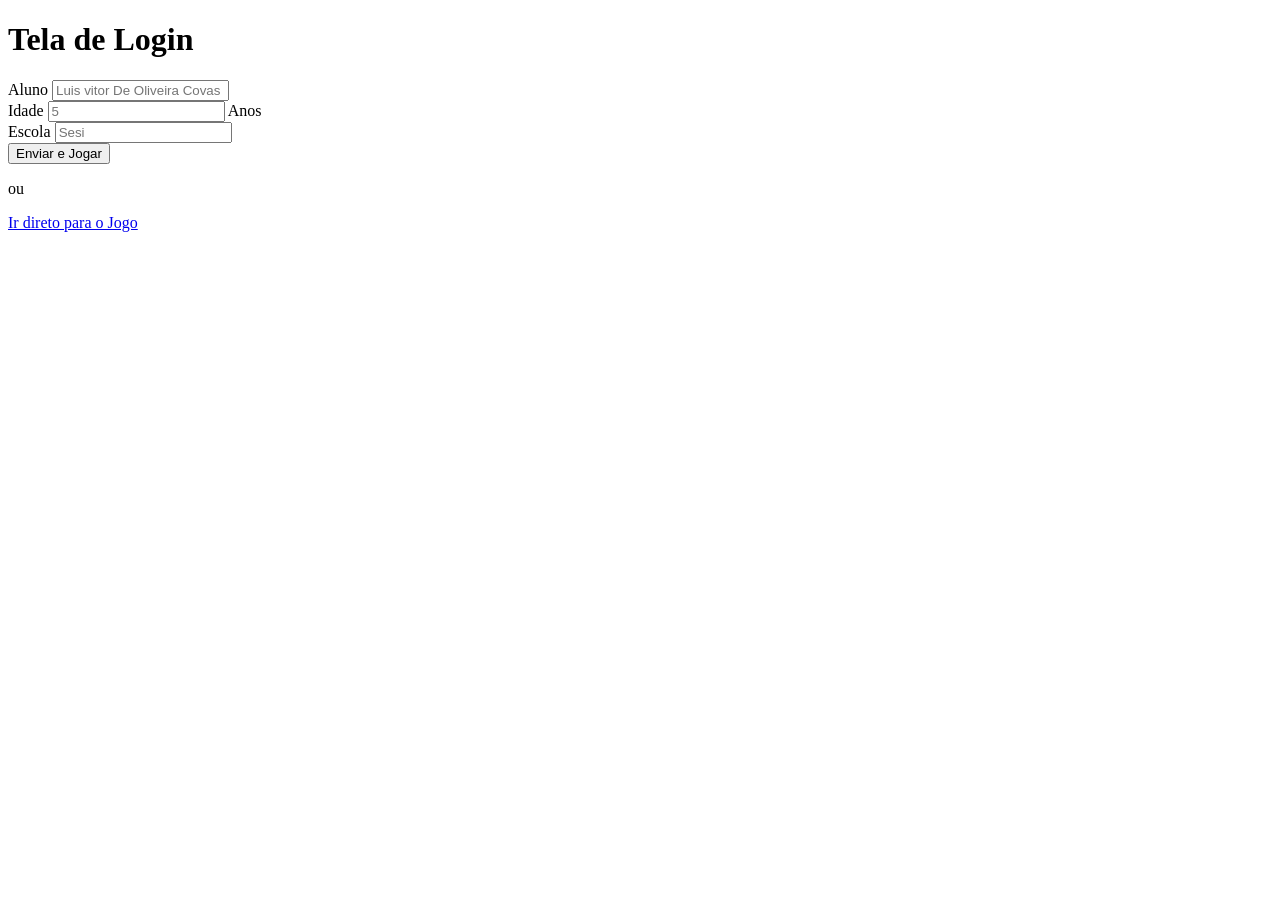
==== index.html @ 7b875516 "Rename Index.html to index.html" ====
<!DOCTYPE html>
<html lang="pt-br">

<head>
    <meta http-equiv="X-UA-Compatible" content="IE=edge">
    <meta charset="UTF-8">
    <meta name="viewport" content="width=device-width, initial-scale=1.0">
    <link rel="shortcut icon" href="assets/marrecoPR.png" type="image/x-icon">
    <link rel="stylesheet" href="style.css">
    <title>tela de inicio </title>
</head>

<body>
    <div class="container">
        <h1>Tela de Login</h1>
        <form class="loginF"> <!-- tag "required" imposssibilita pular login  -->

            <div class="campo">
                <label for="username">Aluno</label>
                <input type="text" id="username" placeholder="Luis vitor De Oliveira Covas" name="username">
            </div>
            <div class="campo">
                <label for="idade">Idade</label>
                <input type="number" id="idade" placeholder="5" name="idade">
                <label for="idade" class="labelComplement">Anos</label>
            </div>
            <div class="campo">
                <label for="escola">Escola</label>
                <input type="text"  id="escola" placeholder="Sesi" name="escola">
            </div>
            <button class="login" type="submit">Enviar e Jogar</button>
            <p>ou</p>
            <a class="play" href="menuPrincipal.html">Ir direto para o Jogo</a>
        </form>
        
    </div>
</body>

</html>
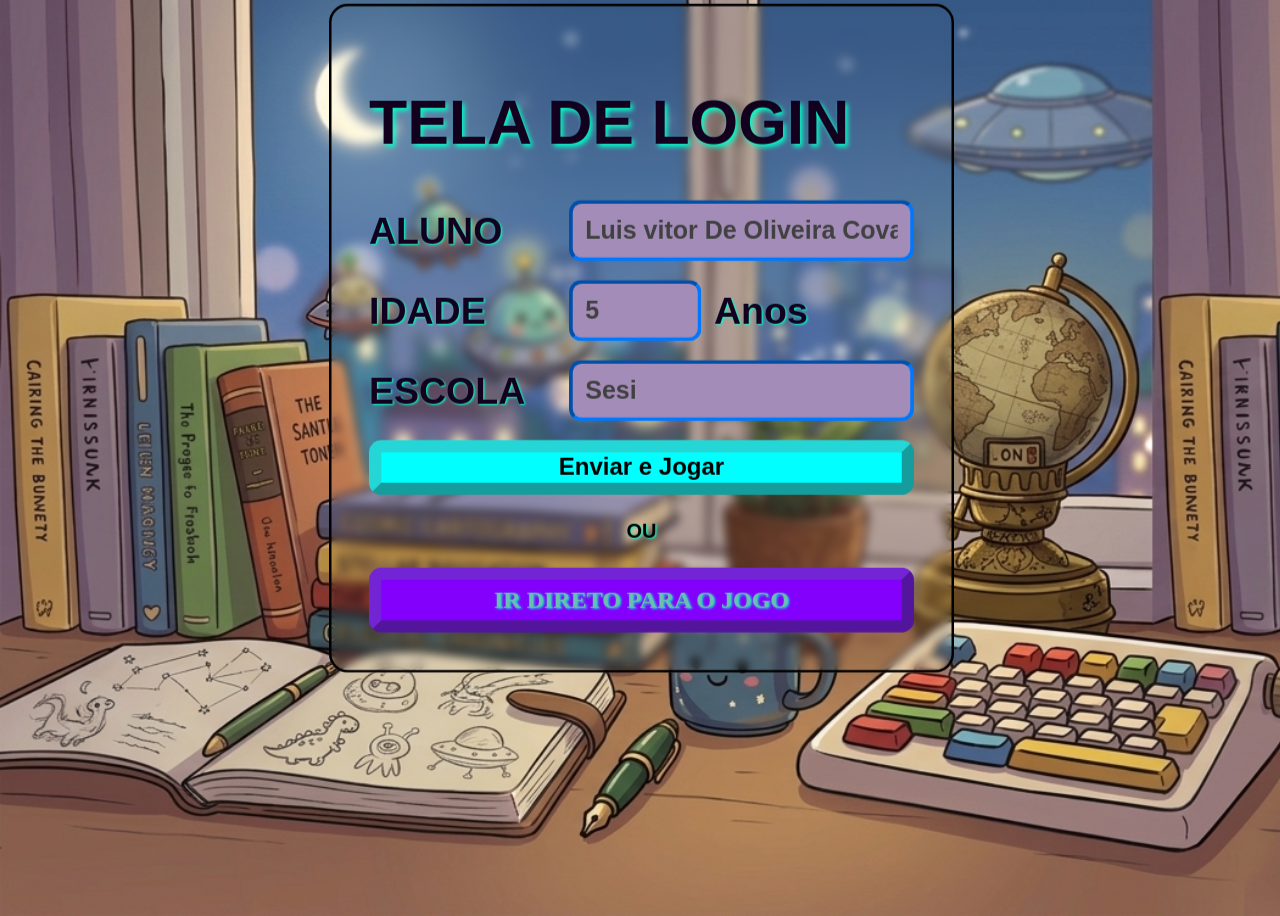
==== commit a8f5a6dc: "aff" ====
--- a/index.html
+++ b/index.html
@@ -6,7 +6,7 @@
     <meta charset="UTF-8">
     <meta name="viewport" content="width=device-width, initial-scale=1.0">
     <link rel="shortcut icon" href="assets/marrecoPR.png" type="image/x-icon">
-    <link rel="stylesheet" href="style.css">
+    <link rel="stylesheet" type="text/css" href="styles.css">
     <title>tela de inicio </title>
 </head>
 
--- a/styles.css
+++ b/styles.css
@@ -0,0 +1,127 @@
+body {
+
+  text-transform: uppercase;
+  background-image: url('assets/tela-de-fundo2.png');
+  background-size: cover;
+  background-repeat: no-repeat;
+      height: 100vh;
+}
+
+.container {
+  position: absolute;
+  top: 45%;
+  left: 55%;
+  transform: scale(125%) translate(-50%, -50%);
+  border-radius: 15px;
+  border: 2px solid rgb(0, 0, 0);
+  padding: 30px;
+  backdrop-filter: blur(4px);
+  /* Adiciona um efeito de desfoque ao fundo */
+}
+
+h1 {
+  font-family: Verdana, Geneva, Tahoma, sans-serif;
+  text-shadow: 2px 2px 4px rgb(0, 255, 200);
+  font-size: 50px;
+  color: rgb(19, 0, 31);
+}
+
+.loginF {
+  display: flex;
+  flex-direction: column;
+  justify-content: center;
+  text-shadow: 1px 1px 2px rgb(0, 255, 200);
+  text-decoration: bold;
+  gap: 15px;
+}
+
+.loginF label {
+  width: 160px;
+  font-weight: bold;
+  font-size: 30px;
+  color: rgb(19, 0, 31);
+  font-family: Arial, Helvetica, sans-serif;
+}
+
+.loginF input {
+  transition: background-color 0.2s;
+  width: 250px;
+  padding: 10px;
+  border-radius: 10px;
+  border-color: rgb(0, 119, 255);
+  border-width: 3px;
+  font-family: 'Gill Sans', 'Gill Sans MT', Calibri, 'Trebuchet MS', sans-serif;
+  font-size: 20px;
+  font-weight: bolder;
+  background-color: rgb(163, 140, 184);
+}
+
+.loginF input[type=number] {
+  width: 80px;
+  margin-right: 10px;
+}
+
+.loginF .labelComplement {
+  font-family: Arial, Helvetica, sans-serif;
+  text-transform: capitalize;
+  font-weight: bold;
+}
+
+.loginF input::placeholder {
+  color: rgb(65, 65, 65);
+}
+
+.loginF input:focus {
+  border-color: rgb(131, 0, 253);
+  outline: 0;
+  background-color: rgb(139, 201, 255);
+}
+
+.login {
+  transition: background-color 0.2s, border-color 0.2s;
+  background-color: rgb(0, 255, 255);
+  border-color: rgba(54, 197, 197, 0.699);
+  border-radius: 10px;
+  border-width: 10px;
+  font-size: larger;
+  font-weight: 900;
+}
+
+.login:hover {
+  background-color: rgb(0, 119, 255);
+  color: white;
+  border-color: rgb(0, 158, 197);
+  cursor: pointer;
+}
+
+.campo {
+  display: flex;
+  align-items: center;
+}
+p
+{
+  font-family: Arial, Helvetica, sans-serif;
+  font-weight: 900;
+  margin-top: 5px;
+  margin-bottom: 5px;
+  text-align: center;
+}
+.play {
+  transition: background-color 0.2s, border-color 0.2s;
+  background-color: rgb(131, 0, 253);
+  border: rgba(109, 54, 197, 0.699)10px ;
+  border-style:outset;
+  border-radius: 10px;
+  font-size: larger;
+  font-weight: 900;
+  text-align: center;
+  padding:5px ;
+  color: rgb(108, 190, 180);
+  text-decoration: none;
+}
+
+.play:hover {
+  background-color: rgb(91, 0, 177);
+  
+  border-color: rgb(108, 0, 197);
+}
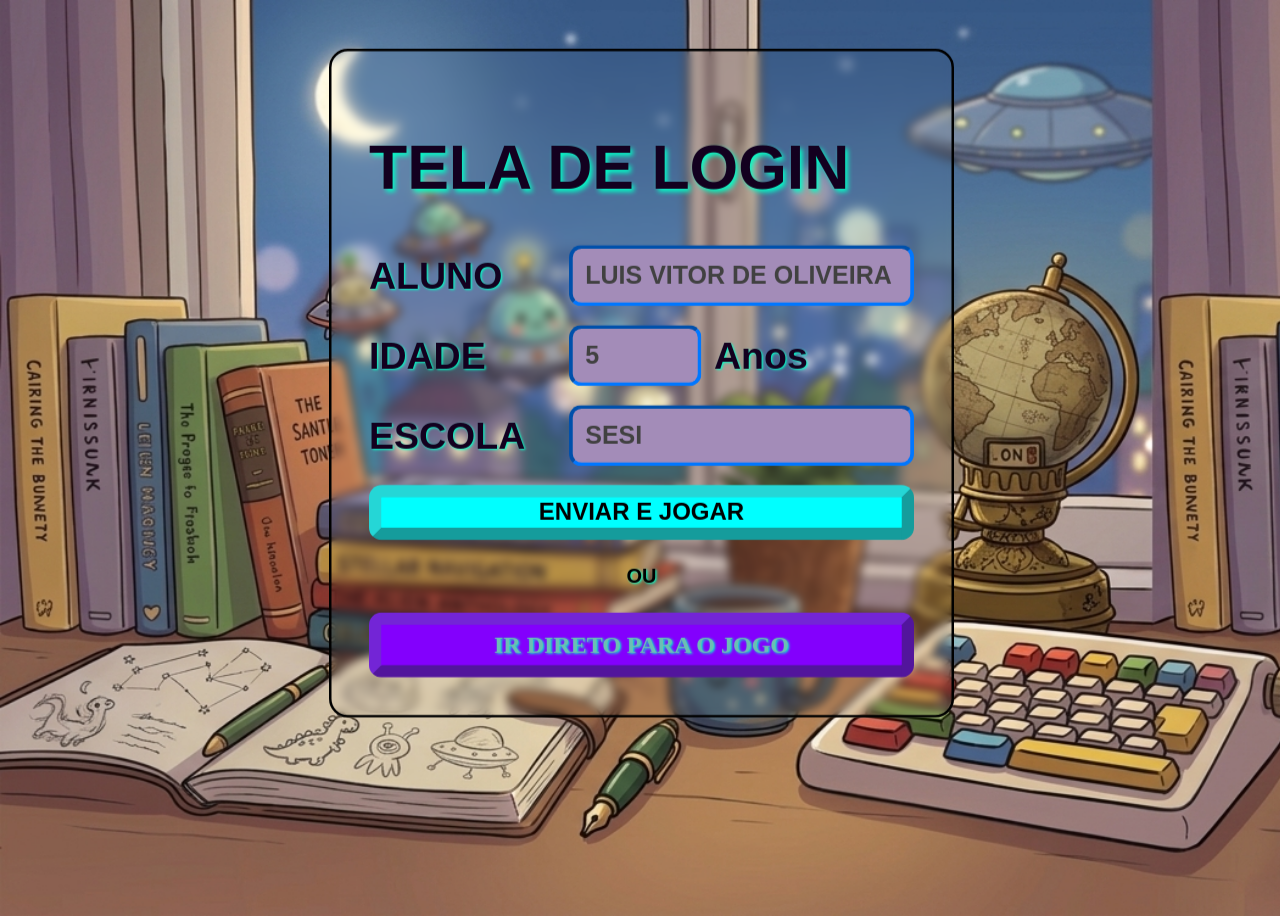
==== commit 2382ff5d: "pronto" ====
--- a/index.html
+++ b/index.html
@@ -7,7 +7,7 @@
     <meta name="viewport" content="width=device-width, initial-scale=1.0">
     <link rel="shortcut icon" href="assets/marrecoPR.png" type="image/x-icon">
     <link rel="stylesheet" type="text/css" href="styles.css">
-    <title>tela de inicio </title>
+    <title>tela de inicio</title>
 </head>
 
 <body>
@@ -28,7 +28,7 @@
                 <label for="escola">Escola</label>
                 <input type="text"  id="escola" placeholder="Sesi" name="escola">
             </div>
-            <button class="login" type="submit">Enviar e Jogar</button>
+            <button class="login" type="submit" href="menuPrincipal.html">Enviar e Jogar</button>
             <p>ou</p>
             <a class="play" href="menuPrincipal.html">Ir direto para o Jogo</a>
         </form>
--- a/styles.css
+++ b/styles.css
@@ -1,5 +1,9 @@
+*
+{
+  overflow-y: hidden;
+  text-transform: uppercase;
+}
 body {
-
   text-transform: uppercase;
   background-image: url('assets/tela-de-fundo2.png');
   background-size: cover;
@@ -9,8 +13,8 @@
 
 .container {
   position: absolute;
-  top: 45%;
-  left: 55%;
+  top: 50vh;
+  left: 55vw;
   transform: scale(125%) translate(-50%, -50%);
   border-radius: 15px;
   border: 2px solid rgb(0, 0, 0);
@@ -98,6 +102,7 @@
   display: flex;
   align-items: center;
 }
+
 p
 {
   font-family: Arial, Helvetica, sans-serif;
@@ -106,6 +111,7 @@
   margin-bottom: 5px;
   text-align: center;
 }
+
 .play {
   transition: background-color 0.2s, border-color 0.2s;
   background-color: rgb(131, 0, 253);
